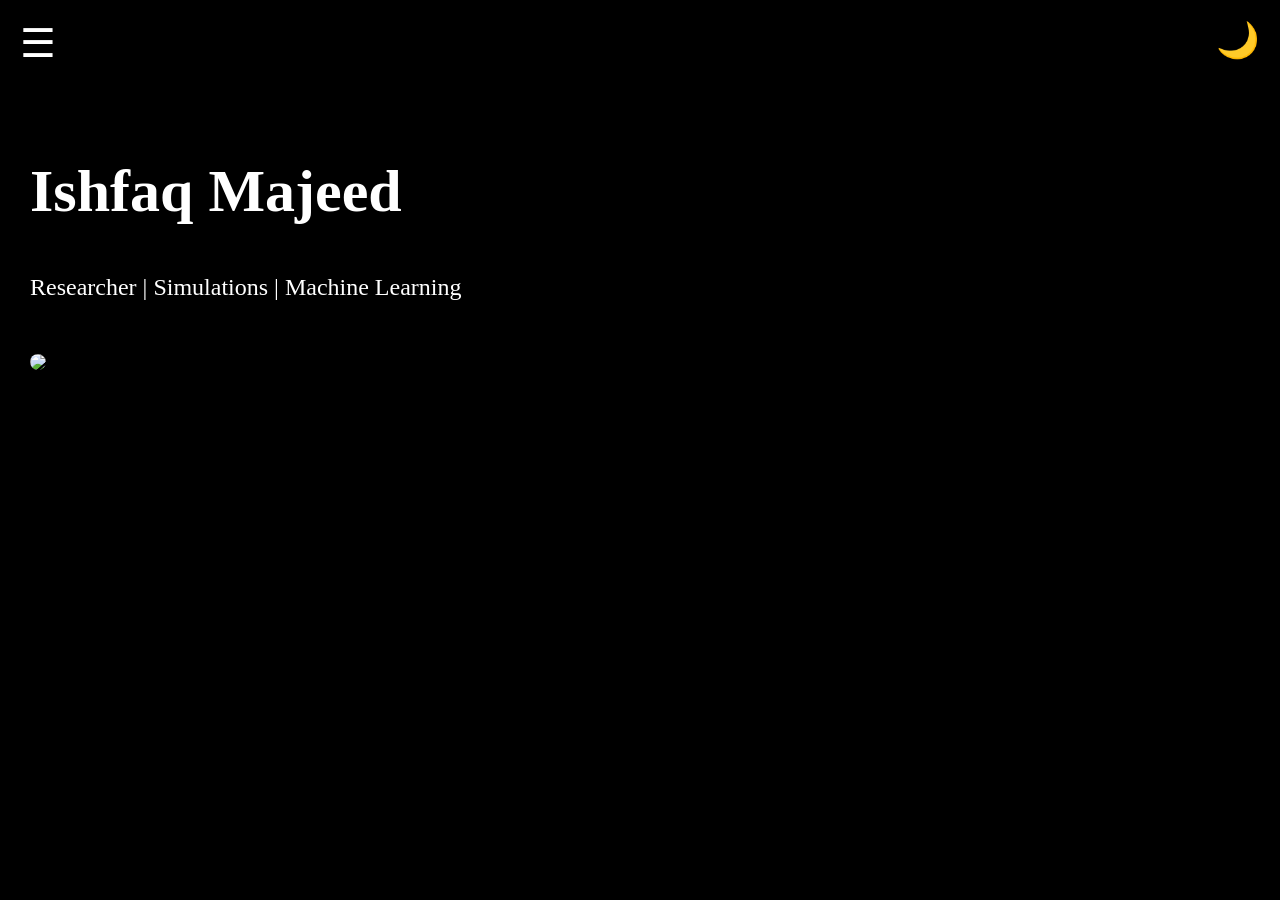
==== index.html @ 89081973 "Update index.html" ====
<!DOCTYPE html>

<html>

<head>

<meta name="viewport" content="width=device-width, initial-scale=1.0">

<title>Ishfaq Majeed</title>

<link rel="stylesheet" href="style.css">

</head>

<body>

<div class="top-bar">

<div class="menu-icon" id="menuIcon">
☰
</div>

<div class="moon" id="moon">
🌙
</div>

</div>

<div class="side-menu" id="sideMenu">

<a href="index.html">Home</a>

<a href="about.html">About</a>

<a href="projects.html">Projects</a>

<a href="workshops.html">Workshops</a>

<a href="writeups.html">Write Ups</a>

<a href="contact.html">Contact</a>

</div>

<div class="content">

<h1>Ishfaq Majeed</h1>

<p class="subtitle">
Researcher | Simulations | Machine Learning
</p>

<img src="photo.jpg" class="profile-photo">

</div>

<script src="script.js"></script>

</body>

</html>
---- style.css ----
body {

    margin: 0;

    background-color: black;

    color: white;

    font-family: "Times New Roman";

    font-size: 18px;

    transition: 0.4s;

}

/* TOP BAR */

.top-bar {

    display: flex;

    justify-content: space-between;

    padding: 20px;

}

/* MENU ICON */

.menu-icon {

    font-size: 40px;

    cursor: pointer;

}

/* MOON */

.moon {

    font-size: 35px;

    cursor: pointer;

}

/* SIDE MENU */

.side-menu {

    position: fixed;

    top: 0;

    left: -250px;

    width: 200px;

    height: 100%;

    background: #111;

    padding-top: 100px;

    transition: 0.4s;

}

/* MENU LINKS */

.side-menu a {

    display: block;

    color: white;

    text-decoration: none;

    padding: 20px;

    font-size: 22px;

}

/* CONTENT */

.content {

    padding: 30px;

}

h1 {

    font-size: 60px;

}

.subtitle {

    font-size: 24px;

}

h2 {

    margin-top: 80px;

    border-bottom: 1px solid white;

    padding-bottom: 10px;

    font-size: 36px;

}

p {

    line-height: 1.8;

}

/* IMAGE */

img {

    width: 220px;

    border-radius: 20px;

    margin-top: 20px;

}

/* LIGHT MODE */

.light-mode {

    background-color: white;

    color: black;

}

.light-mode .side-menu {

    background: #ddd;

}

.light-mode h2 {

    border-bottom: 1px solid black;

}

.light-mode .side-menu a {

    color: black;

}
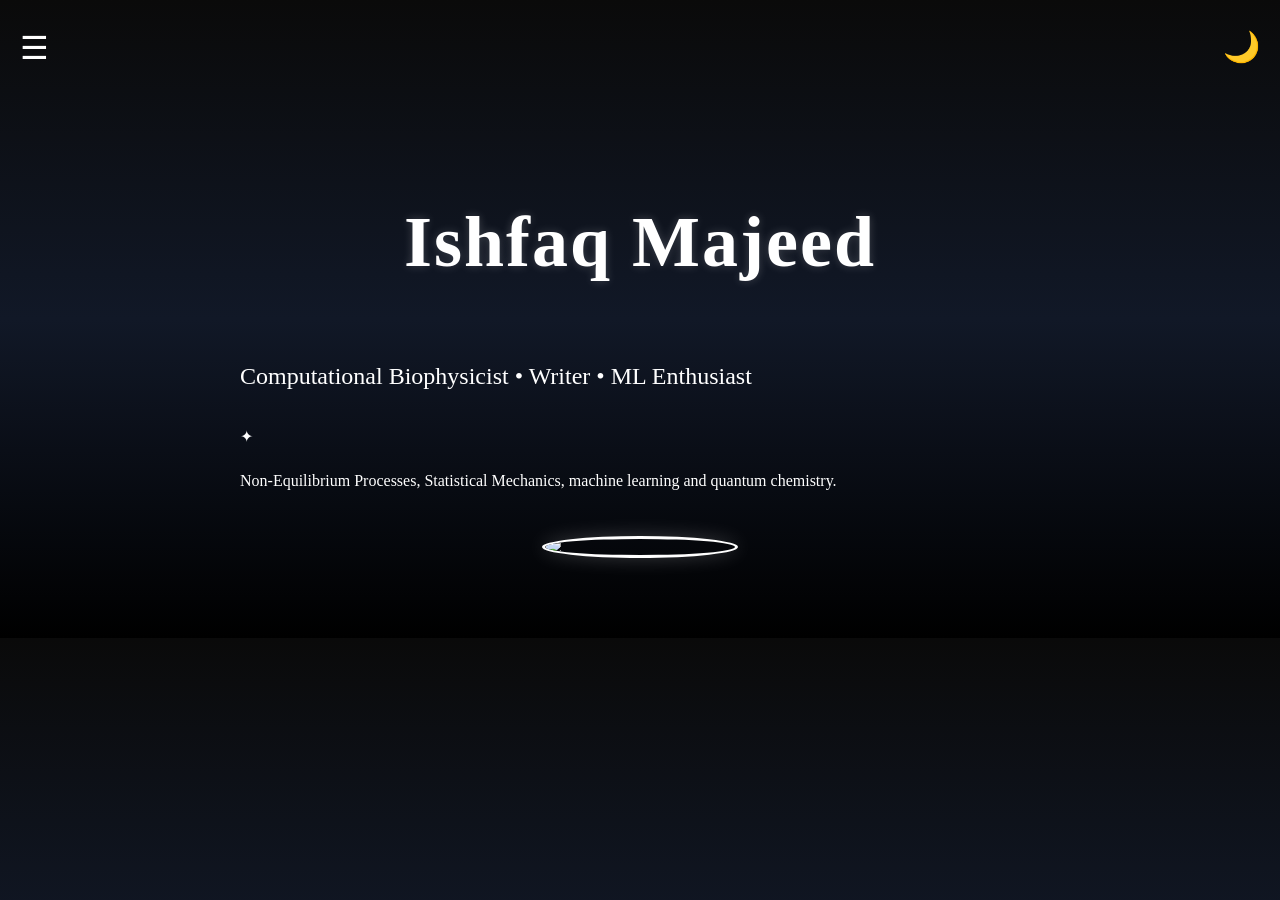
==== commit e6ed3bba: "Update index.html" ====
--- a/index.html
+++ b/index.html
@@ -47,9 +47,23 @@
 <h1>Ishfaq Majeed</h1>
 
 <p class="subtitle">
-Researcher | Simulations | Machine Learning
+Computational Biophysicist • Writer • ML Enthusiast
 </p>
 
+<div class="home-art">
+
+✦
+
+</div>
+
+<p class="intro">
+
+Non-Equilibrium Processes,
+Statistical Mechanics,
+machine learning
+and quantum chemistry.
+
+</p>
 <img src="photo.jpg" class="profile-photo">
 
 </div>
--- a/style.css
+++ b/style.css
@@ -1,14 +1,17 @@
-body {
+body { line-height: 1.8;
 
     margin: 0;
 
-    background-color: black;
+    background: linear-gradient(
+to bottom,
+#0a0a0a,
+#111827,
+#000000
+);
 
     color: white;
 
-    font-family: "Times New Roman";
-
-    font-size: 18px;
+    font-family: Georgia, serif;
 
     transition: 0.4s;
 
@@ -26,11 +29,11 @@
 
 }
 
-/* MENU ICON */
+/* MENU */
 
 .menu-icon {
 
-    font-size: 40px;
+    font-size: 32px;
 
     cursor: pointer;
 
@@ -40,7 +43,7 @@
 
 .moon {
 
-    font-size: 35px;
+    font-size: 30px;
 
     cursor: pointer;
 
@@ -56,19 +59,19 @@
 
     left: -250px;
 
-    width: 200px;
+    width: 220px;
 
     height: 100%;
 
     background: #111;
 
-    padding-top: 100px;
+    transition: 0.4s;
 
-    transition: 0.4s;
+    padding-top: 80px;
 
 }
 
-/* MENU LINKS */
+/* LINKS */
 
 .side-menu a {
 
@@ -78,9 +81,9 @@
 
     text-decoration: none;
 
-    padding: 20px;
+    padding: 18px;
 
-    font-size: 22px;
+    font-size: 20px;
 
 }
 
@@ -88,49 +91,66 @@
 
 .content {
 
-    padding: 30px;
+    padding: 40px;
+
+    max-width: 800px;
+
+    margin: auto;
 
 }
 
+/* TITLE */
+
 h1 {
 
-    font-size: 60px;
+    font-size: clamp(42px, 8vw, 72px);
+
+    text-align: center;
+
+    margin-top: 40px;
+
+    letter-spacing: 2px;
+
+    font-weight: bold;
+
+    color: white;
+
+    text-shadow:
+    0px 0px 10px rgba(255,255,255,0.2);
+
+}
+h2 {
+
+    font-size: clamp(24px, 5vw, 34px);
+
+    margin-top: 40px;
 
 }
 
+/* SUBTITLE */
+
 .subtitle {
 
-    font-size: 24px;
+    font-size: clamp(16px, 3vw, 24px);
 
 }
 
-h2 {
+/* PHOTO */
 
-    margin-top: 80px;
+.profile-photo {
 
-    border-bottom: 1px solid white;
+    width: 190px;
 
-    padding-bottom: 10px;
+    border-radius: 50%;
 
-    font-size: 36px;
+    display: block;
 
-}
+    margin: 40px auto;
 
-p {
+    border: 3px solid white;
 
-    line-height: 1.8;
-
-}
-
-/* IMAGE */
-
-img {
-
-    width: 220px;
-
-    border-radius: 20px;
-
-    margin-top: 20px;
+    box-shadow:
+    0px 0px 20px rgba(255,255,255,0.2);
 
 }
 
@@ -150,14 +170,23 @@
 
 }
 
-.light-mode h2 {
-
-    border-bottom: 1px solid black;
-
-}
-
 .light-mode .side-menu a {
 
     color: black;
 
 }
+.socials {
+
+    margin-top: 40px;
+
+}
+
+.socials a {
+
+    font-size: 40px;
+
+    text-decoration: none;
+
+    margin-right: 25px;
+
+}
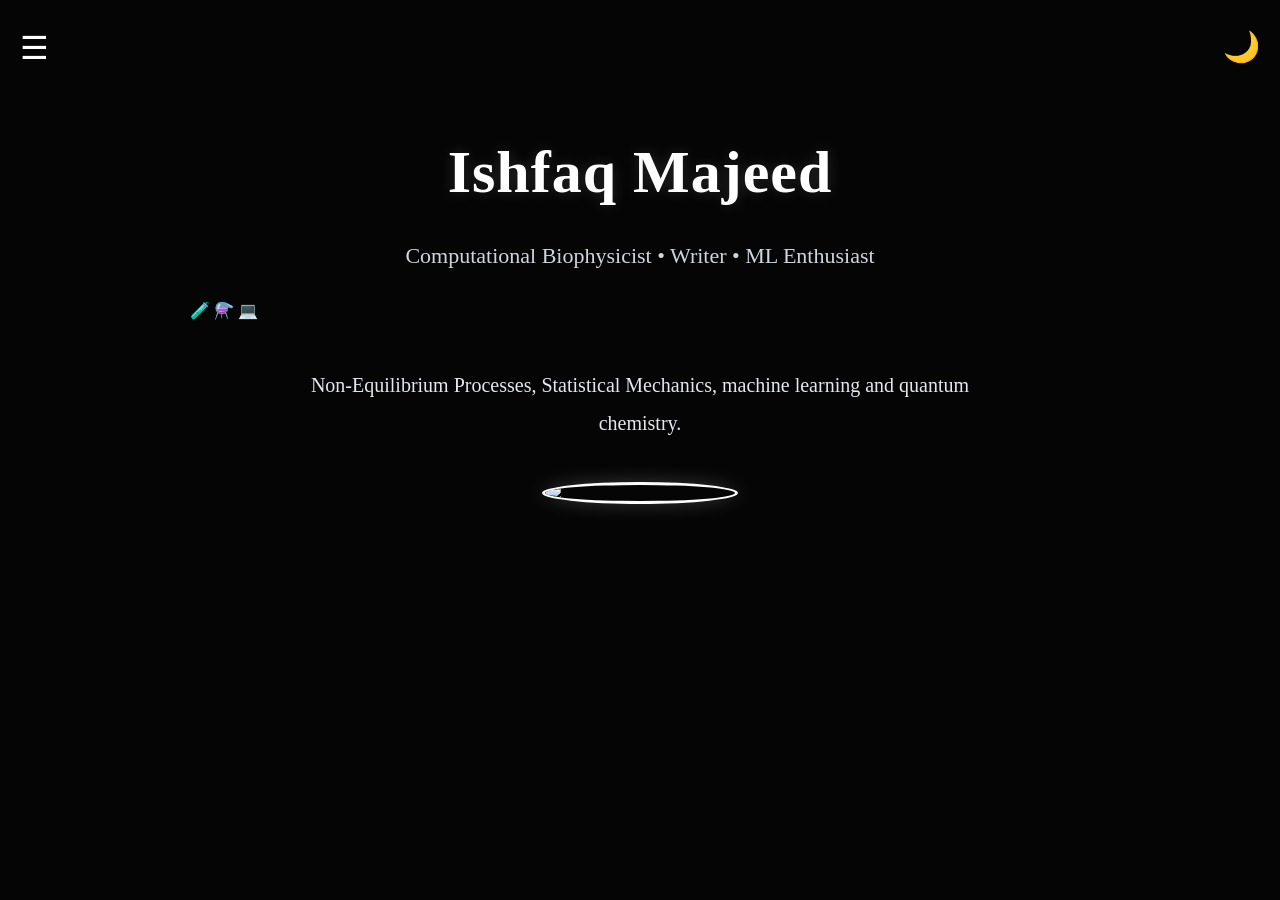
==== commit a5b5a2a7: "Update index.html" ====
--- a/index.html
+++ b/index.html
@@ -50,9 +50,9 @@
 Computational Biophysicist • Writer • ML Enthusiast
 </p>
 
-<div class="home-art">
+<div class="lab-art">
 
-✦
+🧪 ⚗️ 💻
 
 </div>
 
--- a/style.css
+++ b/style.css
@@ -2,12 +2,7 @@
 
     margin: 0;
 
-    background: linear-gradient(
-to bottom,
-#0a0a0a,
-#111827,
-#000000
-);
+    background-color: #050505;
 
     color: white;
 
@@ -91,9 +86,9 @@
 
 .content {
 
-    padding: 40px;
-
-    max-width: 800px;
+    padding: 10px 30px 40px 30px;
+
+    max-width: 900px;
 
     margin: auto;
 
@@ -103,20 +98,22 @@
 
 h1 {
 
-    font-size: clamp(42px, 8vw, 72px);
-
-    text-align: center;
-
-    margin-top: 40px;
-
-    letter-spacing: 2px;
-
-    font-weight: bold;
+    font-size: clamp(34px, 5vw, 60px);
+
+    text-align: center;
+
+    margin-top: 10px;
+
+    margin-bottom: 10px;
+
+    white-space: nowrap;
+
+    letter-spacing: 1px;
 
     color: white;
 
     text-shadow:
-    0px 0px 10px rgba(255,255,255,0.2);
+    0px 0px 15px rgba(255,255,255,0.15);
 
 }
 h2 {
@@ -190,3 +187,71 @@
     margin-right: 25px;
 
 }
+
+.subtitle {
+
+    text-align: center;
+
+    font-size: 22px;
+
+    margin-top: 10px;
+
+    color: #d1d5db;
+
+}
+
+.home-art {
+
+    text-align: center;
+
+    font-size: 70px;
+
+    margin-top: 40px;
+
+    color: #60a5fa;
+
+    text-shadow:
+    0px 0px 20px rgba(96,165,250,0.5);
+
+}
+
+.intro {
+
+    text-align: center;
+
+    max-width: 700px;
+
+    margin: 40px auto;
+
+    font-size: 20px;
+
+    line-height: 1.9;
+
+    color: #e5e7eb;
+
+}
+.socials {
+
+    text-align: center;
+
+    margin-top: 60px;
+
+}
+
+.socials a {
+
+    color: white;
+
+    font-size: 42px;
+
+    margin: 20px;
+
+    transition: 0.3s;
+
+}
+
+.socials a:hover {
+
+    color: #60a5fa;
+
+}
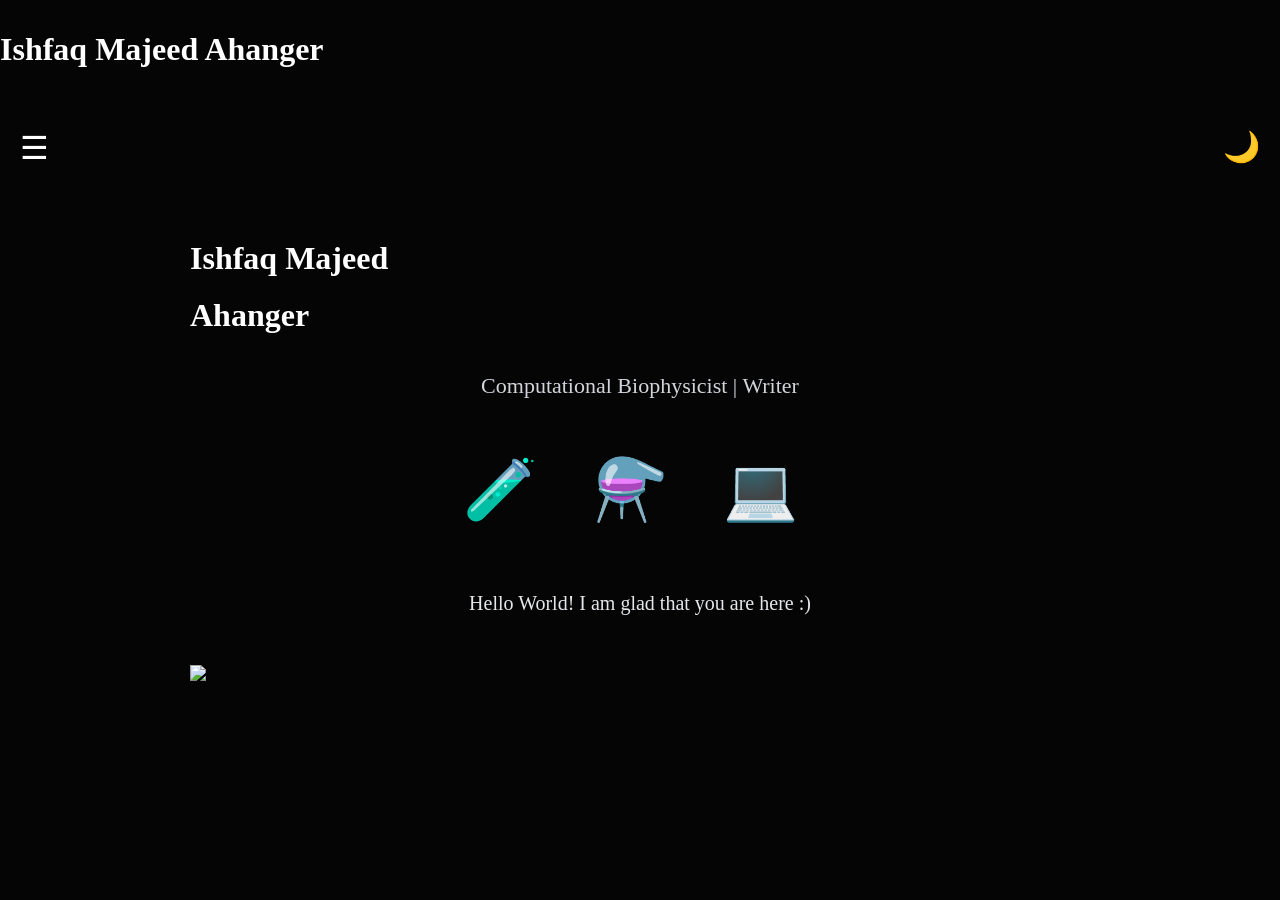
==== commit 36cd76bd: "Update index.html" ====
--- a/index.html
+++ b/index.html
@@ -6,13 +6,19 @@
 
 <meta name="viewport" content="width=device-width, initial-scale=1.0">
 
-<title>Ishfaq Majeed</title>
+<h1 class="main-name">
+
+Ishfaq Majeed Ahanger
+
+</h1>
 
 <link rel="stylesheet" href="style.css">
 
 </head>
 
 <body>
+
+<!-- TOP BAR -->
 
 <div class="top-bar">
 
@@ -25,6 +31,8 @@
 </div>
 
 </div>
+
+<!-- SIDE MENU -->
 
 <div class="side-menu" id="sideMenu">
 
@@ -42,12 +50,20 @@
 
 </div>
 
+<!-- MAIN CONTENT -->
+
 <div class="content">
 
-<h1>Ishfaq Majeed</h1>
+<h1>
+
+Ishfaq Majeed<br>Ahanger
+
+</h1>
 
 <p class="subtitle">
-Computational Biophysicist • Writer • ML Enthusiast
+
+Computational Biophysicist | Writer
+
 </p>
 
 <div class="lab-art">
@@ -58,12 +74,10 @@
 
 <p class="intro">
 
-Non-Equilibrium Processes,
-Statistical Mechanics,
-machine learning
-and quantum chemistry.
+Hello World! I am glad that you are here :)
 
 </p>
+
 <img src="photo.jpg" class="profile-photo">
 
 </div>
--- a/style.css
+++ b/style.css
@@ -6,7 +6,7 @@
 
     color: white;
 
-    font-family: Georgia, serif;
+    font-family: "Times New Roman", serif;
 
     transition: 0.4s;
 
@@ -98,19 +98,21 @@
 
 h1 {
 
-    font-size: clamp(34px, 5vw, 60px);
-
-    text-align: center;
-
-    margin-top: 10px;
-
-    margin-bottom: 10px;
-
-    white-space: nowrap;
+    h1 {
+
+    font-size: clamp(26px, 4.5vw, 58px);
+
+    text-align: center;
+
+    width: 100%;
+
+    margin: 20px auto;
 
     letter-spacing: 1px;
 
     color: white;
+
+    line-height: 1.3;
 
     text-shadow:
     0px 0px 15px rgba(255,255,255,0.15);
@@ -138,6 +140,10 @@
 
     width: 190px;
 
+    height: 190px;
+
+    object-fit: cover;
+
     border-radius: 50%;
 
     display: block;
@@ -147,7 +153,9 @@
     border: 3px solid white;
 
     box-shadow:
-    0px 0px 20px rgba(255,255,255,0.2);
+    0px 0px 20px rgba(255,255,255,0.15);
+
+}
 
 }
 
@@ -255,3 +263,59 @@
     color: #60a5fa;
 
 }
+.light-mode {
+
+    background-color: white;
+
+    color: black;
+
+}
+
+.light-mode h1 {
+
+    color: black;
+
+}
+
+.light-mode .subtitle {
+
+    color: #333;
+
+}
+
+.light-mode .intro {
+
+    color: #222;
+
+}
+
+.light-mode .side-menu {
+
+    background: #f1f1f1;
+
+}
+
+.light-mode .side-menu a {
+
+    color: black;
+
+}
+
+.light-mode .socials a {
+
+    color: black;
+
+}
+.lab-art {
+
+    text-align: center;
+
+    font-size: 60px;
+
+    margin-top: 30px;
+
+    margin-bottom: 30px;
+
+    letter-spacing: 20px;
+
+}
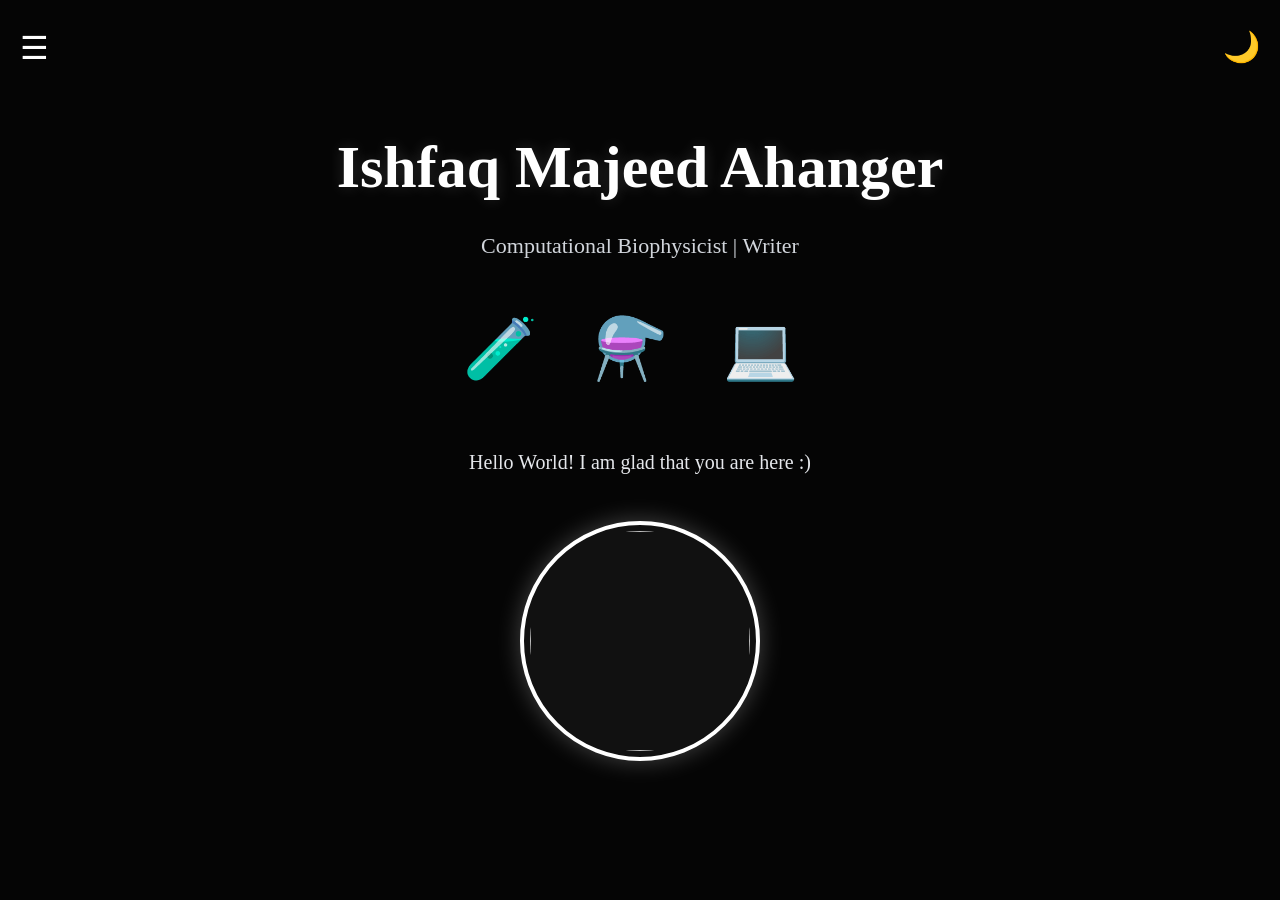
==== commit ebf021e3: "Update index.html" ====
--- a/index.html
+++ b/index.html
@@ -6,11 +6,7 @@
 
 <meta name="viewport" content="width=device-width, initial-scale=1.0">
 
-<h1 class="main-name">
-
-Ishfaq Majeed Ahanger
-
-</h1>
+<title>Ishfaq Majeed Ahanger</title>
 
 <link rel="stylesheet" href="style.css">
 
@@ -54,9 +50,9 @@
 
 <div class="content">
 
-<h1>
+<h1 class="main-name">
 
-Ishfaq Majeed<br>Ahanger
+Ishfaq Majeed Ahanger
 
 </h1>
 
@@ -78,6 +74,8 @@
 
 </p>
 
+<div class="photo-container">
+
 <img src="photo.jpg" class="profile-photo">
 
 </div>
--- a/style.css
+++ b/style.css
@@ -1,4 +1,6 @@
-body { line-height: 1.8;
+body {
+
+    line-height: 1.8;
 
     margin: 0;
 
@@ -64,6 +66,8 @@
 
     padding-top: 80px;
 
+    z-index: 1000;
+
 }
 
 /* LINKS */
@@ -94,21 +98,21 @@
 
 }
 
-/* TITLE */
-
-h1 {
-
-    h1 {
-
-    font-size: clamp(26px, 4.5vw, 58px);
+/* MAIN NAME */
+
+.main-name {
 
     text-align: center;
 
     width: 100%;
 
-    margin: 20px auto;
-
-    letter-spacing: 1px;
+    display: block;
+
+    margin-top: 20px;
+
+    margin-bottom: 20px;
+
+    font-size: clamp(28px, 5vw, 60px);
 
     color: white;
 
@@ -118,6 +122,9 @@
     0px 0px 15px rgba(255,255,255,0.15);
 
 }
+
+/* SECTION HEADINGS */
+
 h2 {
 
     font-size: clamp(24px, 5vw, 34px);
@@ -130,7 +137,47 @@
 
 .subtitle {
 
-    font-size: clamp(16px, 3vw, 24px);
+    text-align: center;
+
+    font-size: 22px;
+
+    margin-top: 10px;
+
+    color: #d1d5db;
+
+}
+
+/* INTRO */
+
+.intro {
+
+    text-align: center;
+
+    max-width: 700px;
+
+    margin: 40px auto;
+
+    font-size: 20px;
+
+    line-height: 1.9;
+
+    color: #e5e7eb;
+
+}
+
+/* LAB ART */
+
+.lab-art {
+
+    text-align: center;
+
+    font-size: 60px;
+
+    margin-top: 30px;
+
+    margin-bottom: 30px;
+
+    letter-spacing: 20px;
 
 }
 
@@ -138,9 +185,9 @@
 
 .profile-photo {
 
-    width: 190px;
-
-    height: 190px;
+    width: 220px;
+
+    height: 220px;
 
     object-fit: cover;
 
@@ -148,14 +195,50 @@
 
     display: block;
 
-    margin: 40px auto;
-
-    border: 3px solid white;
+    margin-left: auto;
+
+    margin-right: auto;
+
+    margin-top: 40px;
+
+    border: 4px solid white;
+
+    padding: 6px;
+
+    background-color: #111;
 
     box-shadow:
-    0px 0px 20px rgba(255,255,255,0.15);
-
-}
+    0px 0px 25px rgba(255,255,255,0.25);
+
+}
+
+/* SOCIAL ICONS */
+
+.socials {
+
+    text-align: center;
+
+    margin-top: 60px;
+
+}
+
+.socials a {
+
+    color: white;
+
+    font-size: 42px;
+
+    margin: 20px;
+
+    transition: 0.3s;
+
+    text-decoration: none;
+
+}
+
+.socials a:hover {
+
+    color: #60a5fa;
 
 }
 
@@ -171,7 +254,7 @@
 
 .light-mode .side-menu {
 
-    background: #ddd;
+    background: #f1f1f1;
 
 }
 
@@ -180,142 +263,35 @@
     color: black;
 
 }
-.socials {
-
-    margin-top: 40px;
-
-}
-
-.socials a {
-
-    font-size: 40px;
-
-    text-decoration: none;
-
-    margin-right: 25px;
-
-}
-
-.subtitle {
-
-    text-align: center;
-
-    font-size: 22px;
-
-    margin-top: 10px;
-
-    color: #d1d5db;
-
-}
-
-.home-art {
-
-    text-align: center;
-
-    font-size: 70px;
-
-    margin-top: 40px;
-
-    color: #60a5fa;
-
-    text-shadow:
-    0px 0px 20px rgba(96,165,250,0.5);
-
-}
-
-.intro {
-
-    text-align: center;
-
-    max-width: 700px;
-
-    margin: 40px auto;
-
-    font-size: 20px;
-
-    line-height: 1.9;
-
-    color: #e5e7eb;
-
-}
-.socials {
-
-    text-align: center;
-
-    margin-top: 60px;
-
-}
-
-.socials a {
-
-    color: white;
-
-    font-size: 42px;
-
-    margin: 20px;
-
-    transition: 0.3s;
-
-}
-
-.socials a:hover {
-
-    color: #60a5fa;
-
-}
-.light-mode {
+
+.light-mode .main-name {
+
+    color: black;
+
+}
+
+.light-mode .subtitle {
+
+    color: #333;
+
+}
+
+.light-mode .intro {
+
+    color: #222;
+
+}
+
+.light-mode .socials a {
+
+    color: black;
+
+}
+
+.light-mode .profile-photo {
+
+    border: 4px solid black;
 
     background-color: white;
 
-    color: black;
-
-}
-
-.light-mode h1 {
-
-    color: black;
-
-}
-
-.light-mode .subtitle {
-
-    color: #333;
-
-}
-
-.light-mode .intro {
-
-    color: #222;
-
-}
-
-.light-mode .side-menu {
-
-    background: #f1f1f1;
-
-}
-
-.light-mode .side-menu a {
-
-    color: black;
-
-}
-
-.light-mode .socials a {
-
-    color: black;
-
-}
-.lab-art {
-
-    text-align: center;
-
-    font-size: 60px;
-
-    margin-top: 30px;
-
-    margin-bottom: 30px;
-
-    letter-spacing: 20px;
-
-}
+}
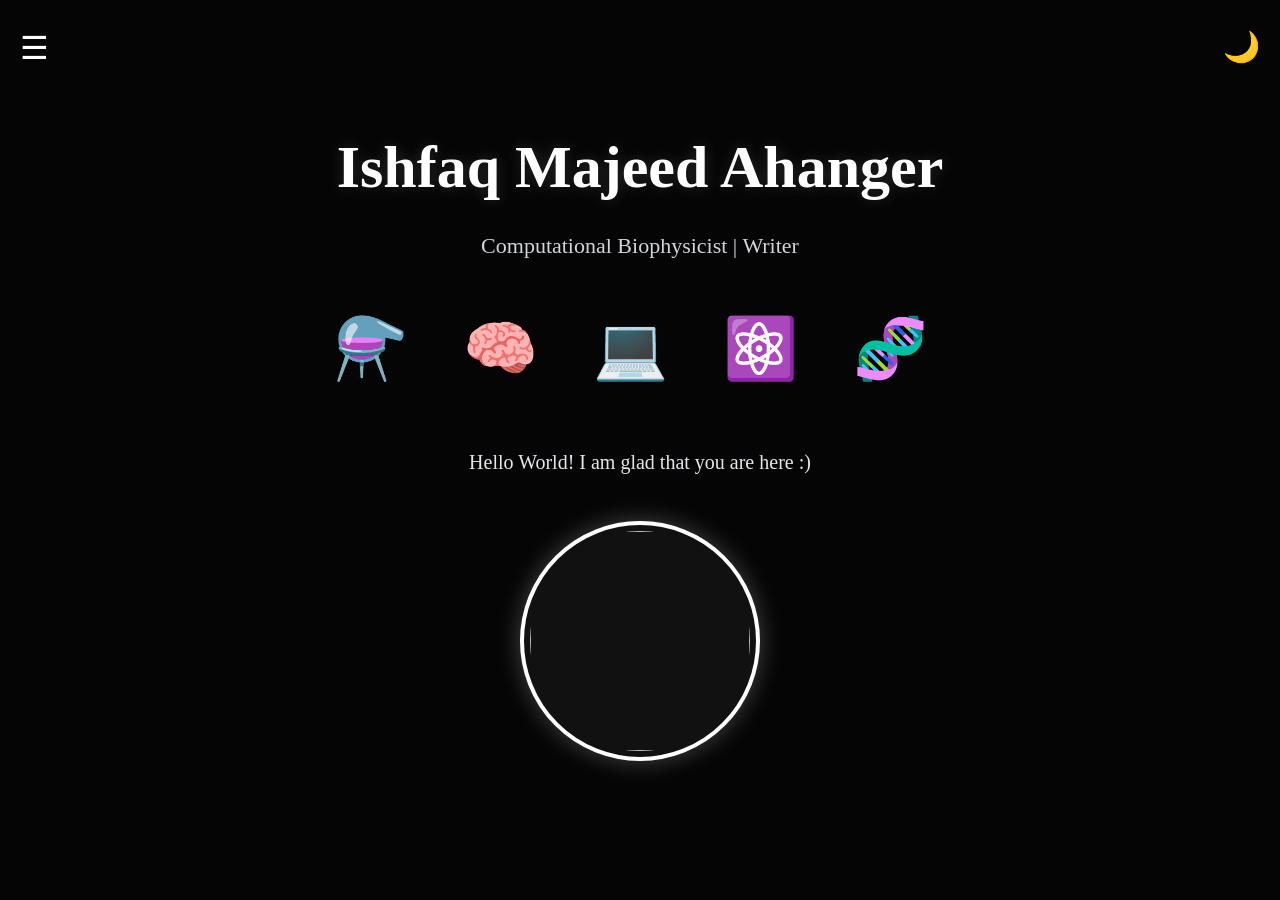
==== commit e80aebe0: "Update index.html" ====
--- a/index.html
+++ b/index.html
@@ -64,7 +64,7 @@
 
 <div class="lab-art">
 
-🧪 ⚗️ 💻
+⚗️ 🧠 💻 ⚛️ 🧬
 
 </div>
 
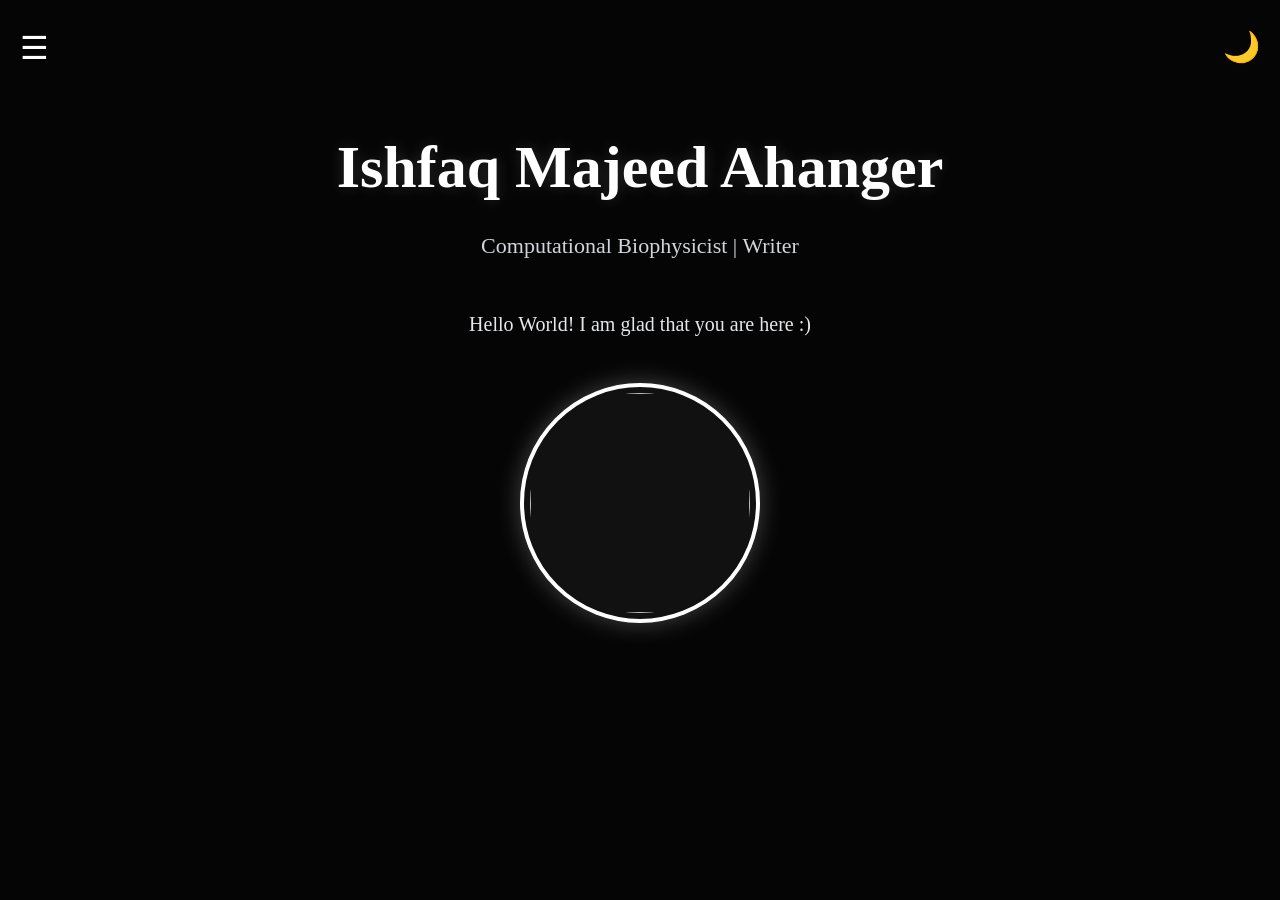
==== commit eb40dab7: "Update index.html" ====
--- a/index.html
+++ b/index.html
@@ -62,9 +62,13 @@
 
 </p>
 
-<div class="lab-art">
+<div class="ml-animation">
 
-⚗️ 🧠 💻 ⚛️ 🧬
+<div class="circle c1"></div>
+<div class="circle c2"></div>
+<div class="circle c3"></div>
+<div class="circle c4"></div>
+<div class="circle c5"></div>
 
 </div>
 
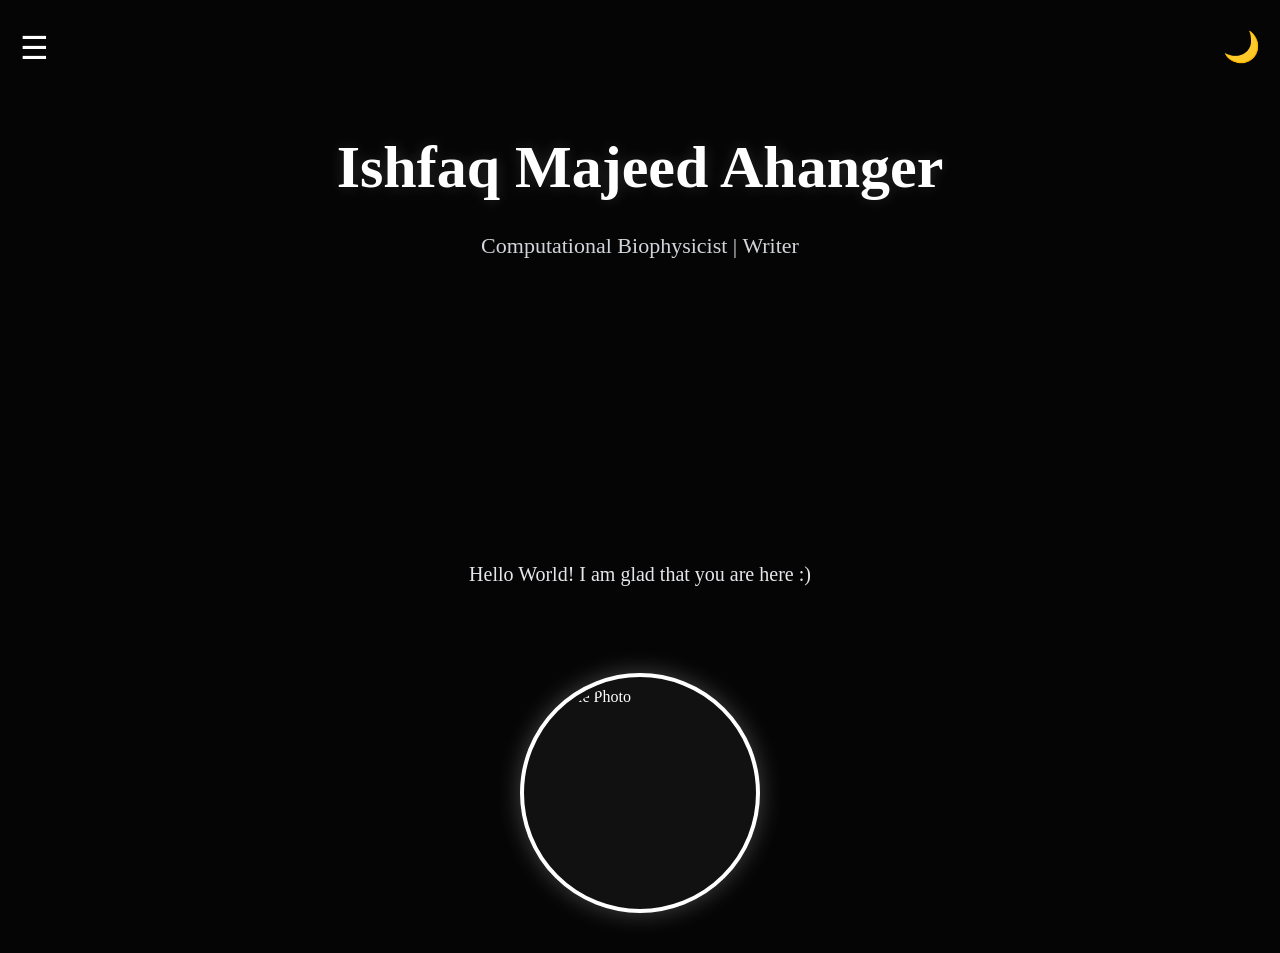
==== commit cc525742: "Update index.html" ====
--- a/index.html
+++ b/index.html
@@ -1,91 +1,42 @@
 <!DOCTYPE html>
-
-<html>
-
+<html lang="en">
 <head>
-
-<meta name="viewport" content="width=device-width, initial-scale=1.0">
-
-<title>Ishfaq Majeed Ahanger</title>
-
-<link rel="stylesheet" href="style.css">
-
+    <meta name="viewport" content="width=device-width, initial-scale=1.0">
+    <title>Ishfaq Majeed Ahanger</title>
+    <link rel="stylesheet" href="style.css">
 </head>
-
 <body>
 
-<!-- TOP BAR -->
-
 <div class="top-bar">
-
-<div class="menu-icon" id="menuIcon">
-☰
+    <div class="menu-icon" id="menuIcon">☰</div>
+    <div class="moon" id="moon">🌙</div>
 </div>
 
-<div class="moon" id="moon">
-🌙
+<div class="side-menu" id="sideMenu">
+    <a href="index.html">Home</a>
+    <a href="about.html">About</a>
+    <a href="projects.html">Projects</a>
+    <a href="workshops.html">Workshops</a>
+    <a href="writeups.html">Write Ups</a>
+    <a href="contact.html">Contact</a>
 </div>
 
-</div>
+<div class="content">
+    <h1 class="main-name">Ishfaq Majeed Ahanger</h1>
+    <p class="subtitle">Computational Biophysicist | Writer</p>
 
-<!-- SIDE MENU -->
+    <!-- NEW DYNAMIC BIOPHYSICS ML CANVAS NETWORK -->
+    <div class="hero-glow">
+        <canvas id="biophysicsCanvas"></canvas>
+    </div>
 
-<div class="side-menu" id="sideMenu">
+    <p class="intro">Hello World! I am glad that you are here :)</p>
 
-<a href="index.html">Home</a>
-
-<a href="about.html">About</a>
-
-<a href="projects.html">Projects</a>
-
-<a href="workshops.html">Workshops</a>
-
-<a href="writeups.html">Write Ups</a>
-
-<a href="contact.html">Contact</a>
-
-</div>
-
-<!-- MAIN CONTENT -->
-
-<div class="content">
-
-<h1 class="main-name">
-
-Ishfaq Majeed Ahanger
-
-</h1>
-
-<p class="subtitle">
-
-Computational Biophysicist | Writer
-
-</p>
-
-<div class="ml-animation">
-
-<div class="circle c1"></div>
-<div class="circle c2"></div>
-<div class="circle c3"></div>
-<div class="circle c4"></div>
-<div class="circle c5"></div>
-
-</div>
-
-<p class="intro">
-
-Hello World! I am glad that you are here :)
-
-</p>
-
-<div class="photo-container">
-
-<img src="photo.jpg" class="profile-photo">
-
+    <div class="photo-container">
+        <img src="photo.jpg" class="profile-photo" alt="Profile Photo">
+    </div>
 </div>
 
 <script src="script.js"></script>
-
 </body>
-
 </html>
--- a/style.css
+++ b/style.css
@@ -165,19 +165,105 @@
 
 }
 
-/* LAB ART */
-
-.lab-art {
-
-    text-align: center;
-
-    font-size: 60px;
+/* MODERN SCIENTIFIC ART */
+
+.hero-glow {
+
+    position: relative;
+
+    width: 100%;
+
+    height: 220px;
 
     margin-top: 30px;
 
-    margin-bottom: 30px;
-
-    letter-spacing: 20px;
+}
+
+/* FLOATING BLURS */
+
+.blur {
+
+    position: absolute;
+
+    border-radius: 50%;
+
+    filter: blur(50px);
+
+    opacity: 0.7;
+
+    animation: float 8s infinite ease-in-out;
+
+}
+
+/* BLUE */
+
+.b1 {
+
+    width: 180px;
+
+    height: 180px;
+
+    background: #3b82f6;
+
+    left: 20%;
+
+    top: 20px;
+
+}
+
+/* PURPLE */
+
+.b2 {
+
+    width: 160px;
+
+    height: 160px;
+
+    background: #8b5cf6;
+
+    right: 20%;
+
+    top: 40px;
+
+}
+
+/* CYAN */
+
+.b3 {
+
+    width: 140px;
+
+    height: 140px;
+
+    background: #06b6d4;
+
+    left: 40%;
+
+    bottom: 0;
+
+}
+
+/* FLOAT ANIMATION */
+
+@keyframes float {
+
+    0% {
+
+        transform: translateY(0px);
+
+    }
+
+    50% {
+
+        transform: translateY(-20px);
+
+    }
+
+    100% {
+
+        transform: translateY(0px);
+
+    }
 
 }
 
@@ -295,3 +381,37 @@
     background-color: white;
 
 }
+.photo-container {
+
+    width: 100%;
+
+    display: flex;
+
+    justify-content: center;
+
+    align-items: center;
+
+    margin-top: 40px;
+
+}
+
+.profile-photo {
+
+    width: 220px;
+
+    height: 220px;
+
+    object-fit: cover;
+
+    border-radius: 50%;
+
+    border: 4px solid white;
+
+    padding: 6px;
+
+    background-color: #111;
+
+    box-shadow:
+    0px 0px 25px rgba(255,255,255,0.25);
+
+}
